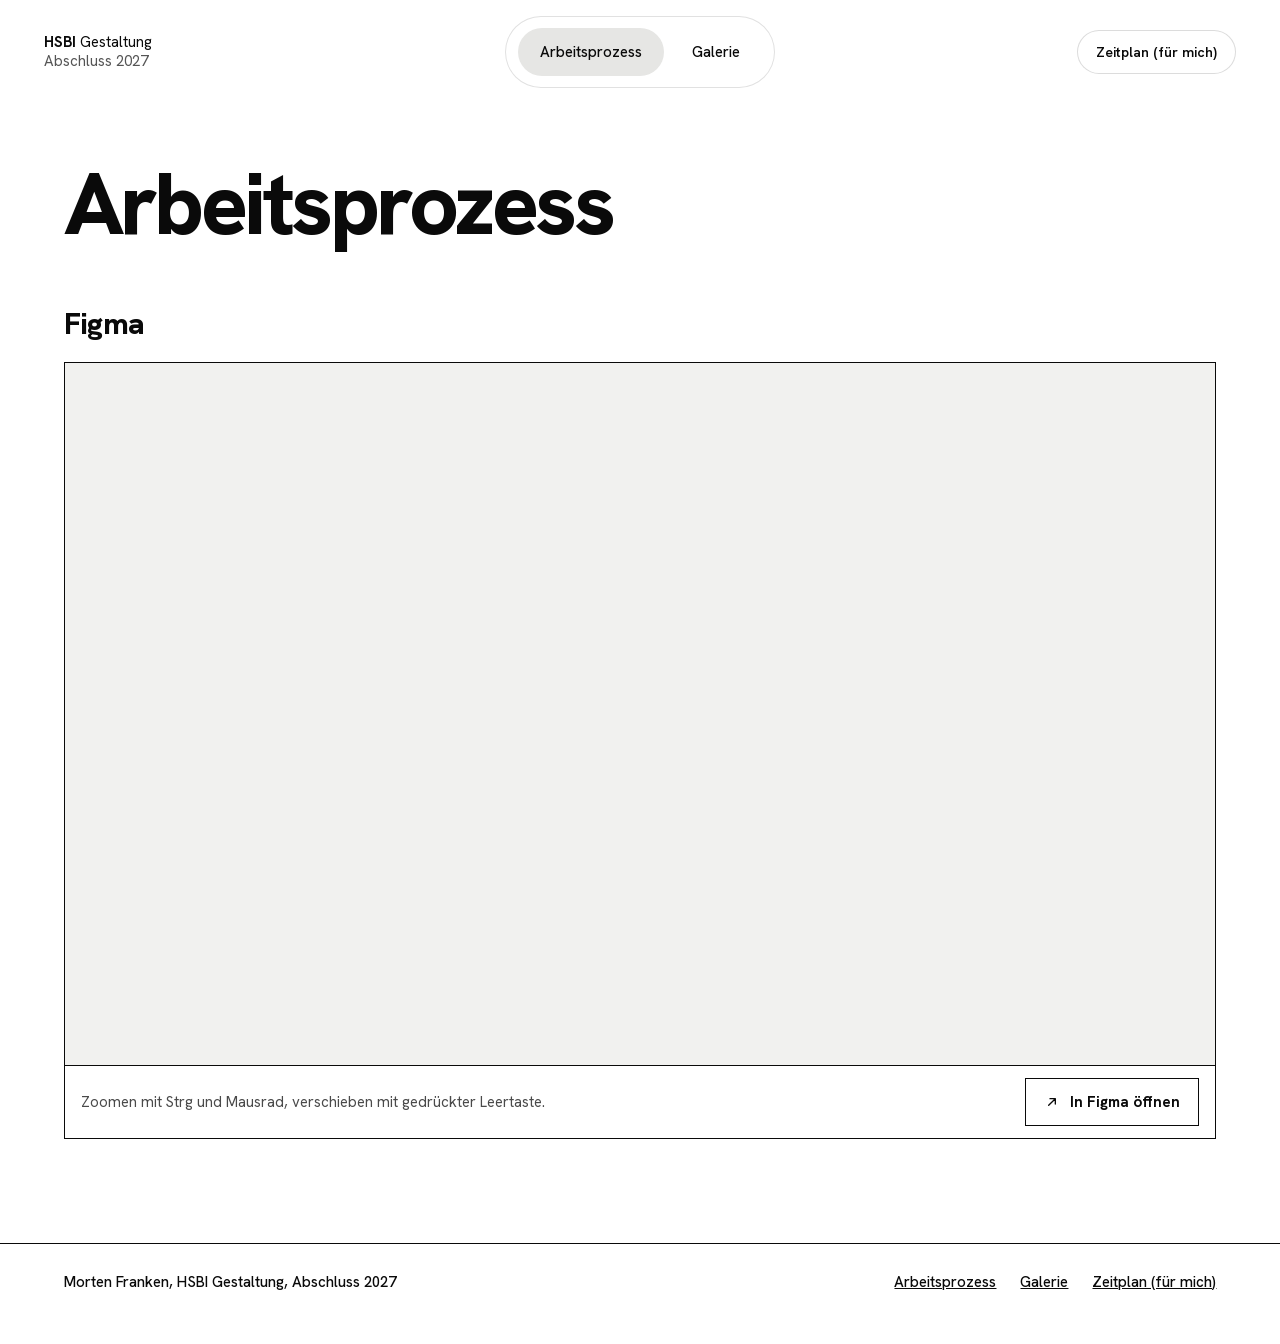
==== arbeitsprozess.html @ b87841e2 "Add files via upload" ====
<!doctype html>
<html lang="de">
<head>
<meta charset="utf-8">
<meta name="viewport" content="width=device-width, initial-scale=1">
<title>Arbeitsprozess, Morten Franken</title>
<meta name="description" content="Arbeitsprozess der Bachelorarbeit von Morten Franken.">
<meta name="author" content="Morten Franken">
<link rel="icon" href="assets/favicon.svg" type="image/svg+xml">
<link rel="stylesheet" href="assets/style.css">
</head>
<body class="pg">
<div class="nav-fix">
<header class="hdr"><div class="hdr-in">
<a class="brand" href="index.html" aria-label="Startseite, HSBI Gestaltung, Abschluss 2027"><span class="mark"><svg width="20" height="20" viewBox="0 0 24 24" fill="none" stroke="currentColor" stroke-width="1.8" stroke-linecap="round" stroke-linejoin="round" aria-hidden="true"><path d="M4 11l8-7 8 7v8a1 1 0 0 1-1 1h-4v-6H9v6H5a1 1 0 0 1-1-1z"/></svg></span><span class="brand-t"><b>HSBI</b> Gestaltung<span>Abschluss 2027</span></span></a>
<nav aria-label="Hauptnavigation"><ul class="pill"><li><a class="pi" href="arbeitsprozess.html" aria-current="page">Arbeitsprozess</a></li><li><a class="pi" href="galerie.html">Galerie</a></li><li class="m-only"><a class="pi" href="termine.html">Zeitplan (für mich)</a></li></ul></nav>
<div class="act"><a class="chip" href="termine.html">Zeitplan (für mich)</a></div>
</div></header>

</div>
<main>
<section class="wrap hero" aria-labelledby="h1"><div><h1 class="h1" id="h1">Arbeits&shy;prozess</h1></div></section>
<section class="wrap" id="figma" aria-labelledby="figma-h" style="padding-bottom:8px">
<h2 class="sec-h" id="figma-h">Figma</h2>
<div class="fig"><iframe title="Bachelorarbeit in Figma" loading="lazy" allowfullscreen src="https://embed.figma.com/design/9hA4L1HAoFILn8B7A2Mqr0/Bachelorarbeit?node-id=31-283&amp;embed-host=share"></iframe>
<div class="fig-bar"><p>Zoomen mit Strg und Mausrad, verschieben mit gedrückter Leertaste.</p><a class="btn" href="https://www.figma.com/design/9hA4L1HAoFILn8B7A2Mqr0/Bachelorarbeit?node-id=31-283" target="_blank" rel="noopener"><svg width="16" height="16" viewBox="0 0 24 24" fill="none" stroke="currentColor" stroke-width="2" stroke-linecap="round" stroke-linejoin="round" aria-hidden="true"><path d="M7 17L17 7M9 7h8v8"/></svg><span>In Figma öffnen</span></a></div></div>
</section>
</main>
<footer class="foot"><div class="wrap foot-in"><p>Morten Franken, HSBI Gestaltung, Abschluss 2027</p><nav class="flk" aria-label="Fußnavigation"><a href="arbeitsprozess.html">Arbeitsprozess</a><a href="galerie.html">Galerie</a><a href="termine.html">Zeitplan (für mich)</a></nav></div></footer>

</body>
</html>
---- assets/style.css ----
@font-face{font-family:'Hanken Grotesk';font-style:normal;font-weight:400 800;font-display:swap;src:url(fonts/hanken-grotesk.woff2) format('woff2');unicode-range:U+0000-00FF,U+0131,U+0152-0153,U+02BB-02BC,U+02C6,U+02DA,U+02DC,U+0304,U+0308,U+0329,U+2000-206F,U+20AC,U+2122,U+2191,U+2193,U+2212,U+2215,U+FEFF,U+FFFD}
body{margin:0;background:#ffffff}
*{box-sizing:border-box}
.pg{display:flex;flex-direction:column;min-height:100vh;font-family:'Hanken Grotesk',Helvetica,Arial,sans-serif;color:#0a0a0a;background:#ffffff;font-size:17px;line-height:1.5;-webkit-font-smoothing:antialiased}
.pg a{color:inherit}
.pg a:focus-visible,.pg button:focus-visible{outline:2px solid #0a0a0a;outline-offset:3px}
.pg input:focus-visible + .box{outline:2px solid currentColor;outline-offset:3px}
.wrap{max-width:1240px;margin:0 auto;padding-inline:clamp(16px,3.4vw,48px)}

/* Header, Pill-Navigation, schwebend */
.nav-fix{position:sticky;top:0;z-index:50;pointer-events:none}
.nav-fix a,.nav-fix .sub-in{pointer-events:auto}
.hdr-in{display:grid;grid-template-columns:1fr auto 1fr;align-items:center;gap:16px;padding:16px clamp(16px,3.4vw,48px) 12px}
.brand{display:flex;align-items:center;justify-self:start;padding:4px 16px 4px 0;border-radius:999px;background:#ffffff;text-decoration:none}
.mark{display:grid;place-items:center;flex:none;box-sizing:border-box;width:0;height:48px;margin-right:0;overflow:hidden;opacity:0;border-radius:50%;background:#ffffff;box-shadow:inset 0 0 0 1px rgba(10,10,10,.14);transition:width 220ms cubic-bezier(.2,0,0,1),margin-right 220ms cubic-bezier(.2,0,0,1),opacity 160ms cubic-bezier(.2,0,0,1)}
.mark svg{flex:none}
.brand:hover .mark,.brand:focus-visible .mark{width:48px;margin-right:14px;opacity:1}
.brand-t{font-size:15px;line-height:1.25;font-weight:400;white-space:nowrap}
.brand-t b{font-weight:700}
.brand-t span{display:block;color:#555555}
.pill{display:flex;align-items:center;gap:6px;height:72px;margin:0;padding:0 12px;list-style:none;background:#ffffff;border:1px solid rgba(10,10,10,.12);border-radius:999px}
.pi{display:inline-flex;align-items:center;justify-content:center;min-height:48px;padding:0 22px;border-radius:999px;font-size:15px;font-weight:500;text-decoration:none;white-space:nowrap;transition:background-color 160ms cubic-bezier(.2,0,0,1)}
.pi:hover{background:#f1f1ef}
.pi[aria-current]{background:#e6e6e4}
.act{justify-self:end;display:flex;gap:8px}
.chip{display:inline-flex;align-items:center;min-height:44px;padding:0 18px;border:1px solid rgba(10,10,10,.14);border-radius:999px;background:#ffffff;font-size:14px;font-weight:600;text-decoration:none;transition:background-color 160ms cubic-bezier(.2,0,0,1)}
.chip:hover{background:#f1f1ef}
.chip[aria-current]{background:#e6e6e4}
.m-only{display:none}
section[id]{scroll-margin-top:170px}

/* Zweite Ebene, kleine Pills */
.sub{display:flex;justify-content:center;padding:0 clamp(16px,3.4vw,48px) 12px}
.sub-in{display:flex;gap:2px;max-width:100%;padding:4px;overflow-x:auto;scrollbar-width:none;background:#f1f1ef;border:1px solid rgba(10,10,10,.08);border-radius:999px}
.si{display:inline-flex;align-items:center;min-height:40px;padding:0 16px;border:1px solid transparent;border-radius:999px;font-size:13px;font-weight:500;text-decoration:none;white-space:nowrap;transition:background-color 160ms cubic-bezier(.2,0,0,1)}
.si:hover{background:#e6e6e4}
.si.on{background:#ffffff;border-color:rgba(10,10,10,.14)}

/* Hero */
.hero{display:grid;grid-template-columns:repeat(auto-fit,minmax(min(320px,100%),1fr));gap:56px 64px;align-items:end;padding-block:64px 56px}
.kick{margin:0 0 20px;font-size:15px;font-weight:500;color:#555555}
.h1{margin:0;min-width:0;font-weight:800;font-size:clamp(48px,7vw,88px);line-height:.92;letter-spacing:-.04em}
.h1 .yr{display:block;font-variant-numeric:tabular-nums}
.lead{margin:20px 0 0;max-width:46ch;font-size:19px;color:#555555}
.tiles{display:grid;grid-template-columns:repeat(auto-fit,minmax(min(240px,100%),1fr));gap:1px}
.tile{display:flex;flex-direction:column;justify-content:space-between;gap:48px;min-height:280px;padding:24px;text-decoration:none;background:#e6e6e4;transition:background-color 160ms cubic-bezier(.2,0,0,1)}
.tile:hover{background:#d9d9d6}
.tile.k{background:#0a0a0a;color:#ffffff}
.tile.k:hover{background:#2a2a2a}
.tile .tt{margin:0;font-weight:800;font-size:32px;line-height:1.05;letter-spacing:-.03em}
.tile .ts{margin:6px 0 0;font-size:15px;opacity:.78}
.tile svg{transition:transform 200ms cubic-bezier(.2,0,0,1)}
.tile:hover svg{transform:translate(3px,-3px)}

/* Naechster Termin */
.next{padding:28px;background:#0a0a0a;color:#ffffff}
.next .tt{margin:0 0 4px;font-weight:800;font-size:26px;line-height:1.15;letter-spacing:-.02em}
.next .dd{margin:0;font-size:17px}
.timers{display:grid;gap:2px;margin:24px 0 0;padding:16px 0 0;border-top:1px solid #8a8a8a;font-size:15px;font-variant-numeric:tabular-nums}
.timers p{display:flex;justify-content:space-between;gap:16px;margin:0}
.tl{color:#e4e4e4}
.prog{margin-top:20px;padding-top:16px;border-top:1px solid #8a8a8a}
.prog-h{display:flex;justify-content:space-between;align-items:center;gap:16px;font-size:15px;font-variant-numeric:tabular-nums}
.bar{height:6px;margin-top:10px;background:#3a3a3a;overflow:hidden}
.bar i{display:block;height:100%;background:#ffffff;transition:width 300ms cubic-bezier(.2,0,0,1)}
.reset{appearance:none;min-height:44px;padding:0 0 0 8px;border:0;background:none;color:#e4e4e4;font:inherit;font-size:14px;text-decoration:underline;text-underline-offset:3px;cursor:pointer}
.reset:hover{color:#ffffff}
.pg .next .reset:focus-visible,.pg .next .btn:focus-visible{outline-color:#ffffff}

/* Kalender, Kastensystem */
.legend{display:flex;flex-wrap:wrap;gap:8px 24px;padding-block:32px 0;font-size:14px;font-weight:500}
.lg{display:inline-flex;align-items:center;gap:8px}
.sw{display:inline-block;width:16px;height:16px;background:#e6e6e4}
.sw.f{background:#0a0a0a}
.cal{border-bottom:1px solid #0a0a0a}
.month{margin:0;padding:48px 0 14px;font-weight:800;font-size:clamp(22px,3vw,30px);letter-spacing:-.02em}
.day{display:grid;grid-template-columns:minmax(0,1fr) 88px minmax(0,1fr);border-top:1px solid #0a0a0a}
.sp{grid-column:2;grid-row:1;display:flex;flex-direction:column;align-items:center;gap:2px;padding:14px 0;background:#d9d9d6}
.wd{font-size:12px;font-weight:700;letter-spacing:.08em;text-transform:uppercase;color:#3b3b3b}
.num{font-weight:800;font-size:44px;line-height:1;letter-spacing:-.04em;font-variant-numeric:tabular-nums}
.cl{grid-column:1;grid-row:1;display:flex;flex-direction:column;gap:1px}
.cr{grid-column:3;grid-row:1;display:flex;flex-direction:column;gap:1px}
.day.past .num,.day.past .wd{opacity:.5}
.ev{position:relative;padding:16px 56px 20px 20px;transition:background-color 160ms cubic-bezier(.2,0,0,1)}
.ev.t{background:#e6e6e4}
.ev.f{background:#0a0a0a;color:#ffffff}
.meta{display:flex;flex-wrap:wrap;align-items:center;gap:6px 8px;margin:0 0 8px;font-size:12px;font-weight:700;letter-spacing:.04em;text-transform:uppercase}
.bdg{display:inline-block;padding:1px 8px;border:1px solid currentColor}
.ev.f .bdg.k{background:#ffffff;color:#0a0a0a;border-color:#ffffff}
.ti{margin:0;font-weight:800;font-size:22px;line-height:1.2;letter-spacing:-.015em}
.info{display:grid;gap:6px;max-width:60ch;margin:10px 0 0;padding:0;list-style:none;font-size:15px;font-variant-numeric:tabular-nums}
.ev.t .info{color:#3b3b3b}
.ev.f .info{color:#e4e4e4}
.info li{position:relative;padding-left:14px}
.info li::before{content:"";position:absolute;left:0;top:.7em;width:6px;height:1px;background:currentColor}
.info strong{font-weight:700}
.ev.t .info strong{color:#0a0a0a}
.ev.f .info strong{color:#ffffff}
.info a{text-decoration:underline;text-underline-offset:3px}
.dls{display:flex;flex-wrap:wrap;gap:8px;margin-top:14px}
.dl{display:inline-flex;align-items:center;gap:8px;min-height:44px;padding:0 14px;border:1px solid currentColor;font-weight:700;font-size:14px;text-decoration:none;color:inherit;transition:background-color 160ms cubic-bezier(.2,0,0,1),color 160ms cubic-bezier(.2,0,0,1)}
.ev.t .dl:hover{background:#0a0a0a;color:#ffffff}
.ev.f .dl:hover{background:#ffffff;color:#0a0a0a}
.ev.f .dl:focus-visible,.ev.f a:focus-visible{outline-color:#ffffff}
.ck{position:absolute;top:8px;right:8px;display:grid;place-items:center;width:44px;height:44px;cursor:pointer;touch-action:manipulation}
.ck input{position:absolute;inset:0;margin:0;opacity:0;cursor:pointer}
.ck .box{display:grid;place-items:center;width:24px;height:24px;border:2px solid currentColor;transition:background-color 160ms cubic-bezier(.2,0,0,1)}
.ck .box svg{opacity:0;transform:scale(.6);transition:opacity 160ms cubic-bezier(.2,0,0,1),transform 200ms cubic-bezier(.2,0,0,1)}
.ck input:checked + .box{background:currentColor}
.ck input:checked + .box svg{opacity:1;transform:none}
.ev.t .ck .box svg{color:#e6e6e4}
.ev.f .ck .box svg{color:#0a0a0a}
.ev.done{background:#ffffff !important;color:#0a0a0a;box-shadow:inset 0 0 0 1px #0a0a0a}
.ev.done .ti{text-decoration:line-through;text-decoration-thickness:2px;color:#555555}
.ev.done .info,.ev.done .info strong{color:#555555}
.ev.done .ck .box svg{color:#ffffff}
.ev.done .bdg.k{background:transparent;color:#0a0a0a;border-color:#0a0a0a}
.ev.done .dl:hover{background:#0a0a0a;color:#ffffff}

/* Platzhalter */
.ev.ph{background:#ffffff;outline:1px dashed #0a0a0a;outline-offset:-1px}
.ev.f.ph{background:#0a0a0a;outline-color:#ffffff;outline-offset:-5px}
.ev.ph .ti{font-weight:700}
.day.ph .num,.day.ph .wd{opacity:.5}

/* Galerie */
.grid{display:grid;grid-template-columns:repeat(auto-fit,minmax(min(280px,100%),1fr));gap:1px;border-top:1px solid #0a0a0a}
.gi{display:flex;flex-direction:column;background:#e6e6e4}
.gi-img{display:grid;place-items:center;aspect-ratio:4/3;background:#d9d9d6;font-size:14px;font-weight:500;color:#3b3b3b}
.gi-b{padding:16px 20px 20px}
.gi-b .ti{font-size:20px;font-weight:700}

/* Formulare, Kontakt */
.fig{margin:0 0 0;border:1px solid #0a0a0a;background:#f1f1ef}
.fig iframe{display:block;width:100%;height:min(78vh,820px);min-height:420px;border:0;background:#f1f1ef}
.fig-bar{display:flex;flex-wrap:wrap;gap:12px 24px;align-items:center;justify-content:space-between;padding:12px 16px;border-top:1px solid #0a0a0a;background:#ffffff;font-size:15px}
.fig-bar p{margin:0;color:#4a4a4a}
.sec-h{margin:0 0 16px;font-weight:800;font-size:clamp(22px,3vw,30px);letter-spacing:-.02em}
.dl-list{margin:0;padding:0;list-style:none;border-bottom:1px solid #0a0a0a}
.dl-item{display:grid;grid-template-columns:minmax(0,1fr) auto;gap:8px 24px;align-items:center;padding:14px 0;border-top:1px solid #0a0a0a}
.dl-item .n{margin:0;font-weight:700;font-size:20px;letter-spacing:-.01em;line-height:1.25}
.btn{display:inline-flex;align-items:center;gap:10px;min-height:48px;padding:0 18px;border:1px solid #0a0a0a;background:#ffffff;color:#0a0a0a;font-weight:700;font-size:15px;text-decoration:none;white-space:nowrap;transition:background-color 160ms cubic-bezier(.2,0,0,1),color 160ms cubic-bezier(.2,0,0,1)}
.btn:hover{background:#0a0a0a;color:#ffffff}
.btn:active{transform:scale(.98)}
.pg .next .btn{margin-top:20px;border-color:#ffffff;background:#ffffff;color:#0a0a0a}
.pg .next .btn:hover{background:#0a0a0a;color:#ffffff;border-color:#ffffff}
.sz{font-weight:400;opacity:.78}
.people{display:grid;grid-template-columns:repeat(auto-fit,minmax(min(240px,100%),1fr));border-top:1px solid #0a0a0a}
.person{padding:20px 20px 24px 0;border-bottom:1px solid #0a0a0a}
.person .r{margin:0 0 4px;font-size:14px;color:#555555}
.person .nm{margin:0;font-weight:800;font-size:22px;line-height:1.2;letter-spacing:-.01em}
.person .c{margin:6px 0 0;font-size:16px;overflow-wrap:anywhere}
.src{margin:24px 0 0;max-width:68ch;font-size:14px;color:#555555}

/* Footer */
.pg main{flex:1 0 auto;width:100%;margin-bottom:96px}
.foot{margin-top:auto;padding-block:16px 40px;border-top:1px solid #0a0a0a;font-size:15px}
.foot-in{display:flex;flex-wrap:wrap;justify-content:space-between;align-items:center;gap:4px 32px}
.foot-in p{margin:0;font-weight:500}
.flk{display:flex;flex-wrap:wrap;gap:4px 24px}
.flk a{display:inline-flex;align-items:center;min-height:44px;font-weight:500}

@keyframes rise{from{opacity:0;transform:translateY(8px)}to{opacity:1;transform:none}}
@media (max-width:820px){
  .hdr-in{grid-template-columns:auto minmax(0,1fr);gap:12px}
  .brand-t,.act{display:none}
  .brand{padding:0;background:none}
  .mark{width:48px;margin-right:0;opacity:1}
  .pill{height:64px;padding:0 8px;justify-self:stretch;justify-content:space-between;gap:2px}
  .pill li{display:flex;flex:1}
  .pi{flex:1;padding:0 8px;font-size:14px}
  .m-only{display:flex}
  .m-only .pi{color:#555555}
}
@media (max-width:720px){
  .day{grid-template-columns:64px minmax(0,1fr)}
  .sp{grid-column:1;grid-row:1 / span 2}
  .cl{grid-column:2;grid-row:1}
  .cr{grid-column:2;grid-row:2}
  .num{font-size:34px}
  .ev{padding:14px 52px 18px 14px}
  .ti{font-size:20px}
  .dl-item{grid-template-columns:minmax(0,1fr)}
  .dl-item .btn{width:100%;justify-content:center}
  .hero{padding-block:40px}
}
@media (prefers-reduced-motion:reduce){*,*::before,*::after{animation:none !important;transition:none !important}}
.sr{position:absolute;width:1px;height:1px;margin:-1px;overflow:hidden;clip:rect(0 0 0 0);white-space:nowrap}
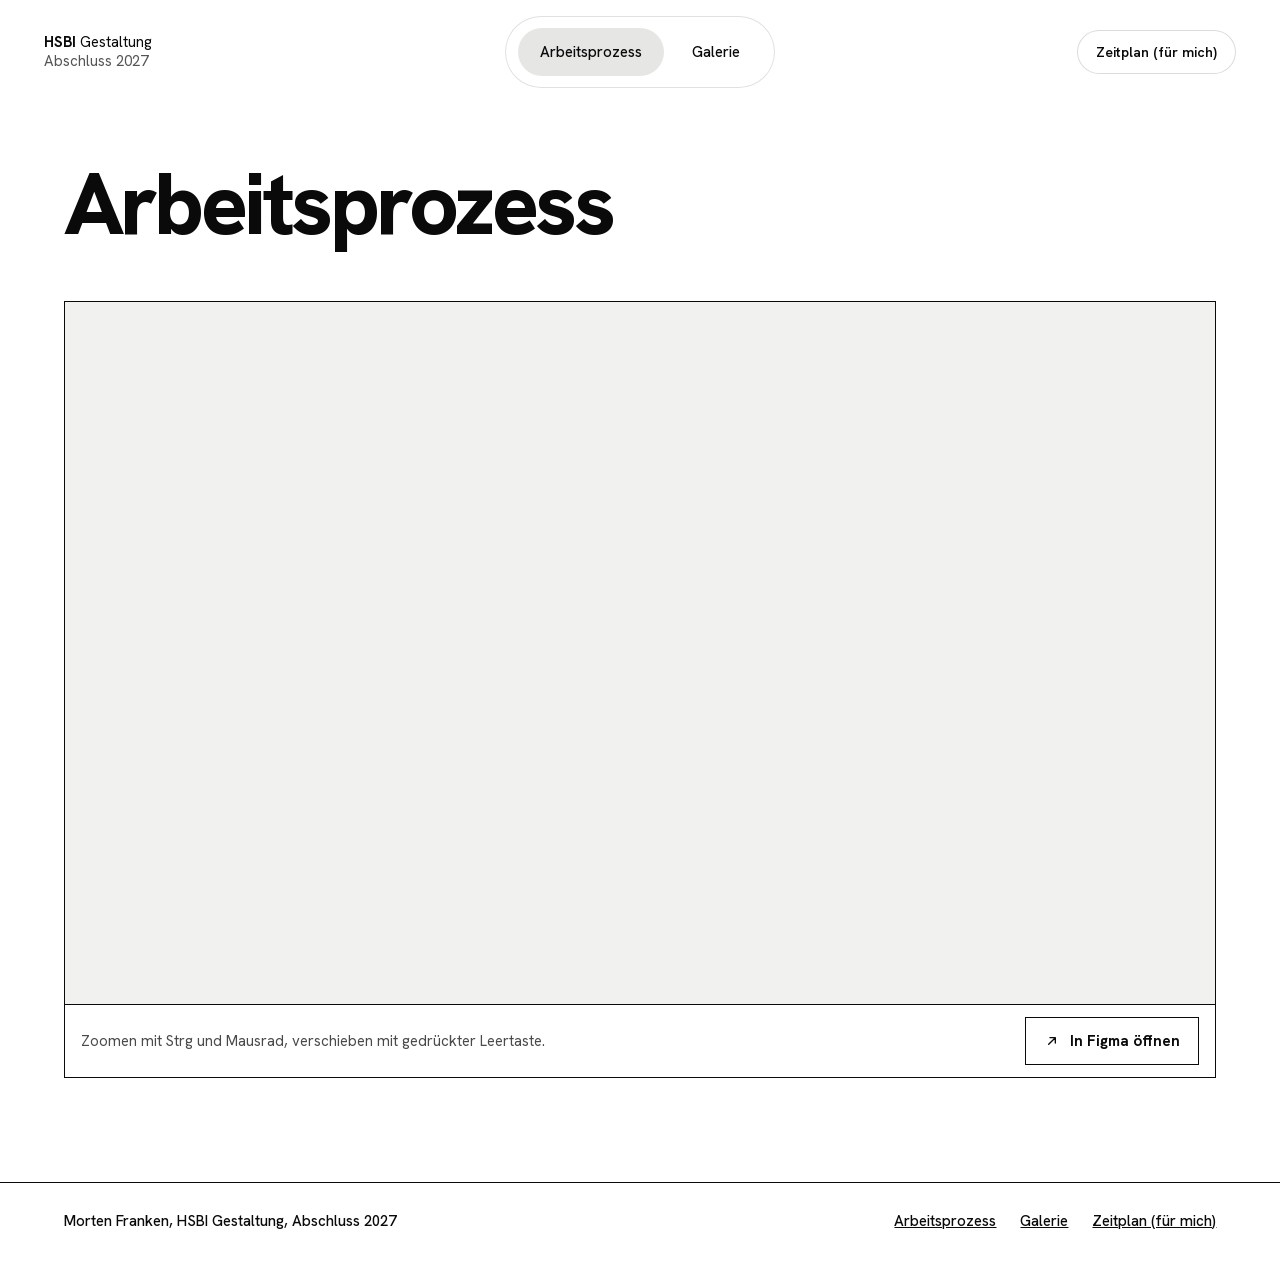
==== commit e0a6a93e: "Remove Figma section header from arbeitsprozess.html" ====
--- a/arbeitsprozess.html
+++ b/arbeitsprozess.html
@@ -21,7 +21,6 @@
 <main>
 <section class="wrap hero" aria-labelledby="h1"><div><h1 class="h1" id="h1">Arbeits&shy;prozess</h1></div></section>
 <section class="wrap" id="figma" aria-labelledby="figma-h" style="padding-bottom:8px">
-<h2 class="sec-h" id="figma-h">Figma</h2>
 <div class="fig"><iframe title="Bachelorarbeit in Figma" loading="lazy" allowfullscreen src="https://embed.figma.com/design/9hA4L1HAoFILn8B7A2Mqr0/Bachelorarbeit?node-id=31-283&amp;embed-host=share"></iframe>
 <div class="fig-bar"><p>Zoomen mit Strg und Mausrad, verschieben mit gedrückter Leertaste.</p><a class="btn" href="https://www.figma.com/design/9hA4L1HAoFILn8B7A2Mqr0/Bachelorarbeit?node-id=31-283" target="_blank" rel="noopener"><svg width="16" height="16" viewBox="0 0 24 24" fill="none" stroke="currentColor" stroke-width="2" stroke-linecap="round" stroke-linejoin="round" aria-hidden="true"><path d="M7 17L17 7M9 7h8v8"/></svg><span>In Figma öffnen</span></a></div></div>
 </section>
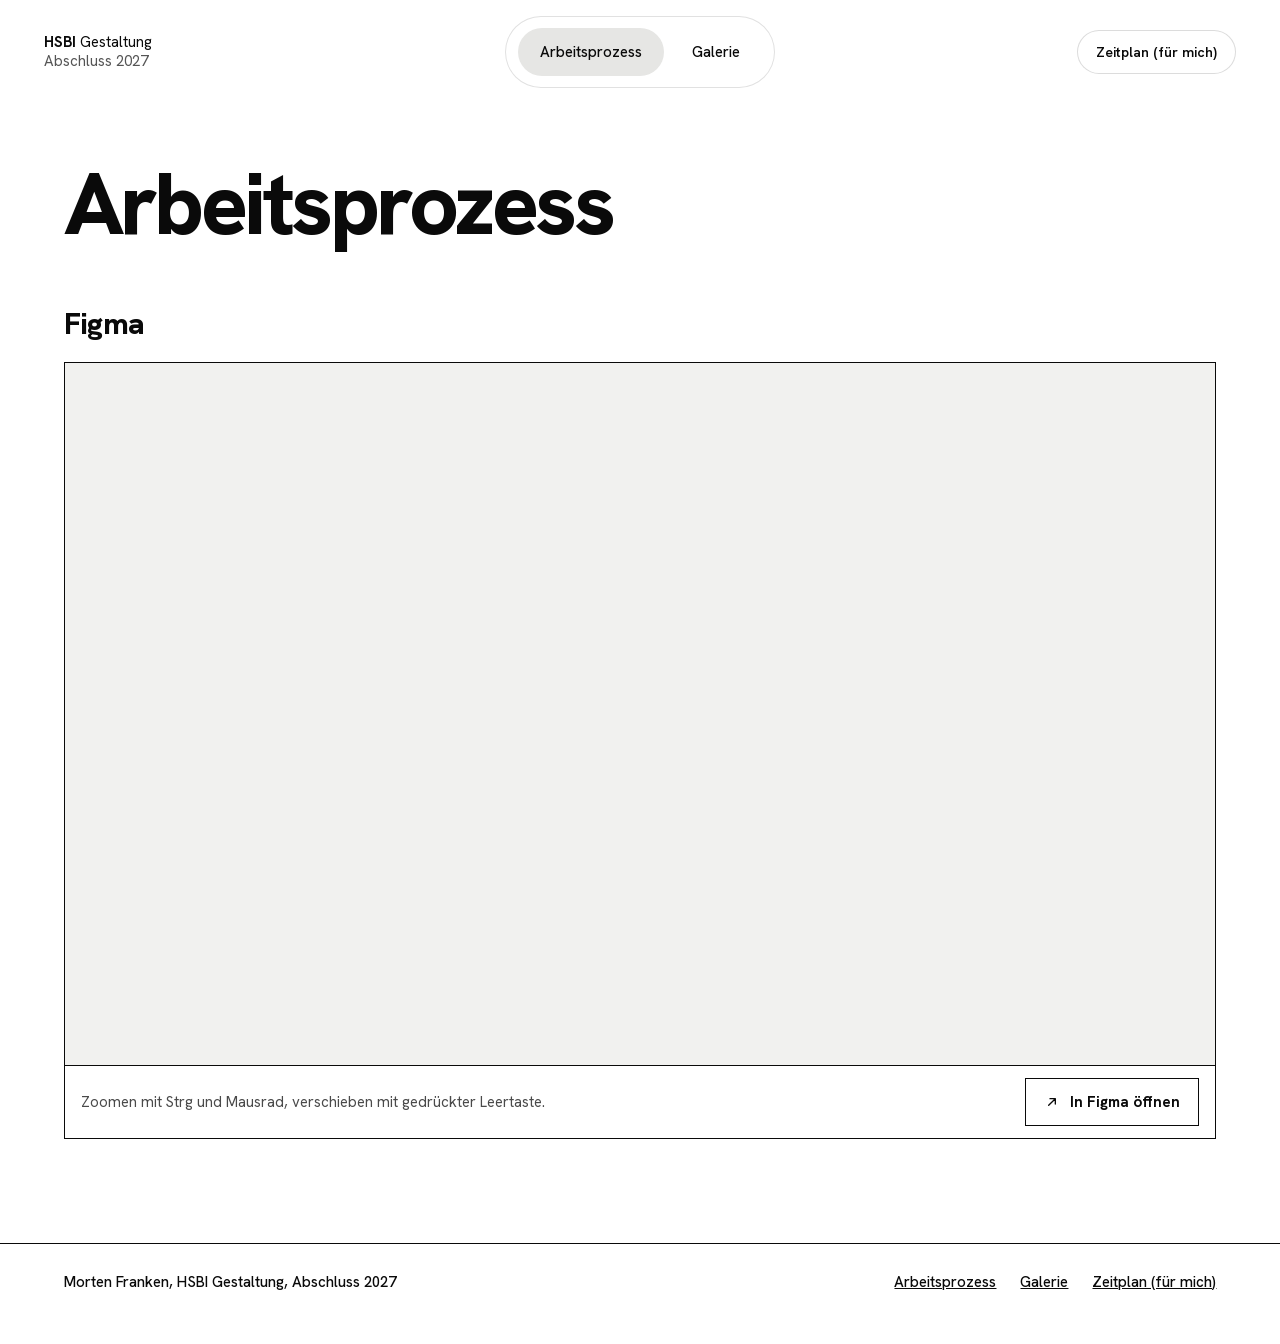
==== commit 0370e53a: "Add files via upload" ====
--- a/arbeitsprozess.html
+++ b/arbeitsprozess.html
@@ -21,8 +21,9 @@
 <main>
 <section class="wrap hero" aria-labelledby="h1"><div><h1 class="h1" id="h1">Arbeits&shy;prozess</h1></div></section>
 <section class="wrap" id="figma" aria-labelledby="figma-h" style="padding-bottom:8px">
-<div class="fig"><iframe title="Bachelorarbeit in Figma" loading="lazy" allowfullscreen src="https://embed.figma.com/design/9hA4L1HAoFILn8B7A2Mqr0/Bachelorarbeit?node-id=31-283&amp;embed-host=share"></iframe>
-<div class="fig-bar"><p>Zoomen mit Strg und Mausrad, verschieben mit gedrückter Leertaste.</p><a class="btn" href="https://www.figma.com/design/9hA4L1HAoFILn8B7A2Mqr0/Bachelorarbeit?node-id=31-283" target="_blank" rel="noopener"><svg width="16" height="16" viewBox="0 0 24 24" fill="none" stroke="currentColor" stroke-width="2" stroke-linecap="round" stroke-linejoin="round" aria-hidden="true"><path d="M7 17L17 7M9 7h8v8"/></svg><span>In Figma öffnen</span></a></div></div>
+<h2 class="sec-h" id="figma-h">Figma</h2>
+<div class="fig"><iframe title="Bachelorarbeit in Figma" loading="lazy" allowfullscreen src="https://embed.figma.com/design/9hA4L1HAoFILn8B7A2Mqr0/Bachelorarbeit?node-id=32-435&amp;embed-host=share"></iframe>
+<div class="fig-bar"><p>Zoomen mit Strg und Mausrad, verschieben mit gedrückter Leertaste.</p><a class="btn" href="https://www.figma.com/design/9hA4L1HAoFILn8B7A2Mqr0/Bachelorarbeit?node-id=32-435" target="_blank" rel="noopener"><svg width="16" height="16" viewBox="0 0 24 24" fill="none" stroke="currentColor" stroke-width="2" stroke-linecap="round" stroke-linejoin="round" aria-hidden="true"><path d="M7 17L17 7M9 7h8v8"/></svg><span>In Figma öffnen</span></a></div></div>
 </section>
 </main>
 <footer class="foot"><div class="wrap foot-in"><p>Morten Franken, HSBI Gestaltung, Abschluss 2027</p><nav class="flk" aria-label="Fußnavigation"><a href="arbeitsprozess.html">Arbeitsprozess</a><a href="galerie.html">Galerie</a><a href="termine.html">Zeitplan (für mich)</a></nav></div></footer>
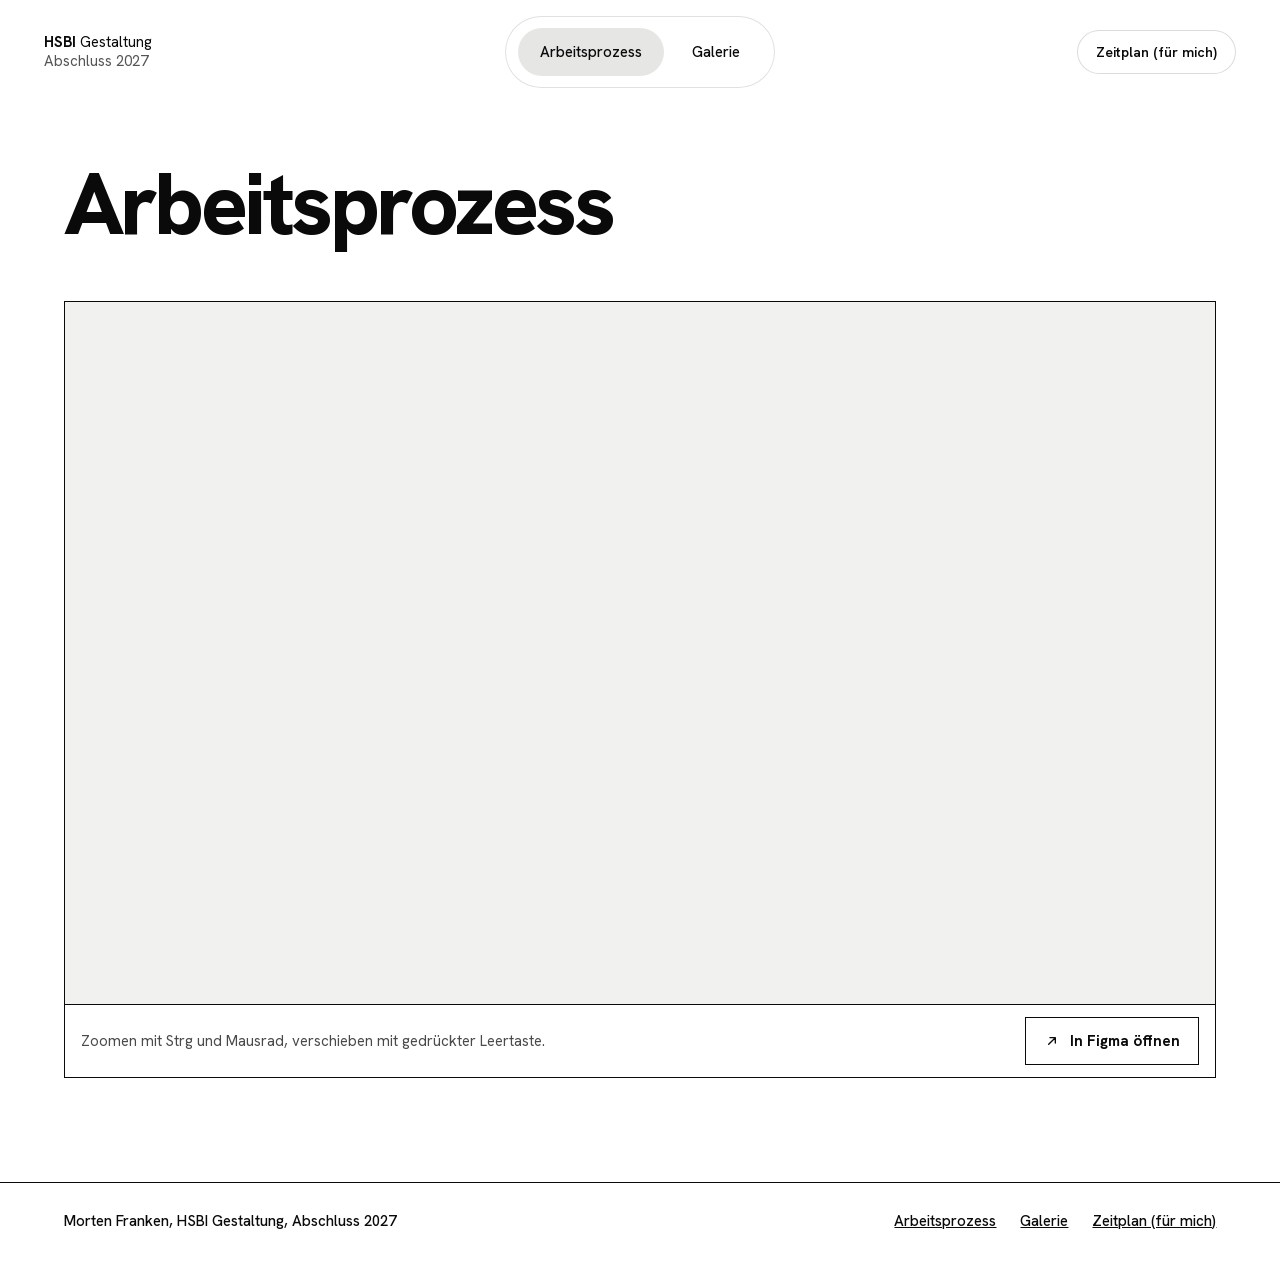
==== commit 4daff6cc: "Update arbeitsprozess.html" ====
--- a/arbeitsprozess.html
+++ b/arbeitsprozess.html
@@ -21,7 +21,6 @@
 <main>
 <section class="wrap hero" aria-labelledby="h1"><div><h1 class="h1" id="h1">Arbeits&shy;prozess</h1></div></section>
 <section class="wrap" id="figma" aria-labelledby="figma-h" style="padding-bottom:8px">
-<h2 class="sec-h" id="figma-h">Figma</h2>
 <div class="fig"><iframe title="Bachelorarbeit in Figma" loading="lazy" allowfullscreen src="https://embed.figma.com/design/9hA4L1HAoFILn8B7A2Mqr0/Bachelorarbeit?node-id=32-435&amp;embed-host=share"></iframe>
 <div class="fig-bar"><p>Zoomen mit Strg und Mausrad, verschieben mit gedrückter Leertaste.</p><a class="btn" href="https://www.figma.com/design/9hA4L1HAoFILn8B7A2Mqr0/Bachelorarbeit?node-id=32-435" target="_blank" rel="noopener"><svg width="16" height="16" viewBox="0 0 24 24" fill="none" stroke="currentColor" stroke-width="2" stroke-linecap="round" stroke-linejoin="round" aria-hidden="true"><path d="M7 17L17 7M9 7h8v8"/></svg><span>In Figma öffnen</span></a></div></div>
 </section>
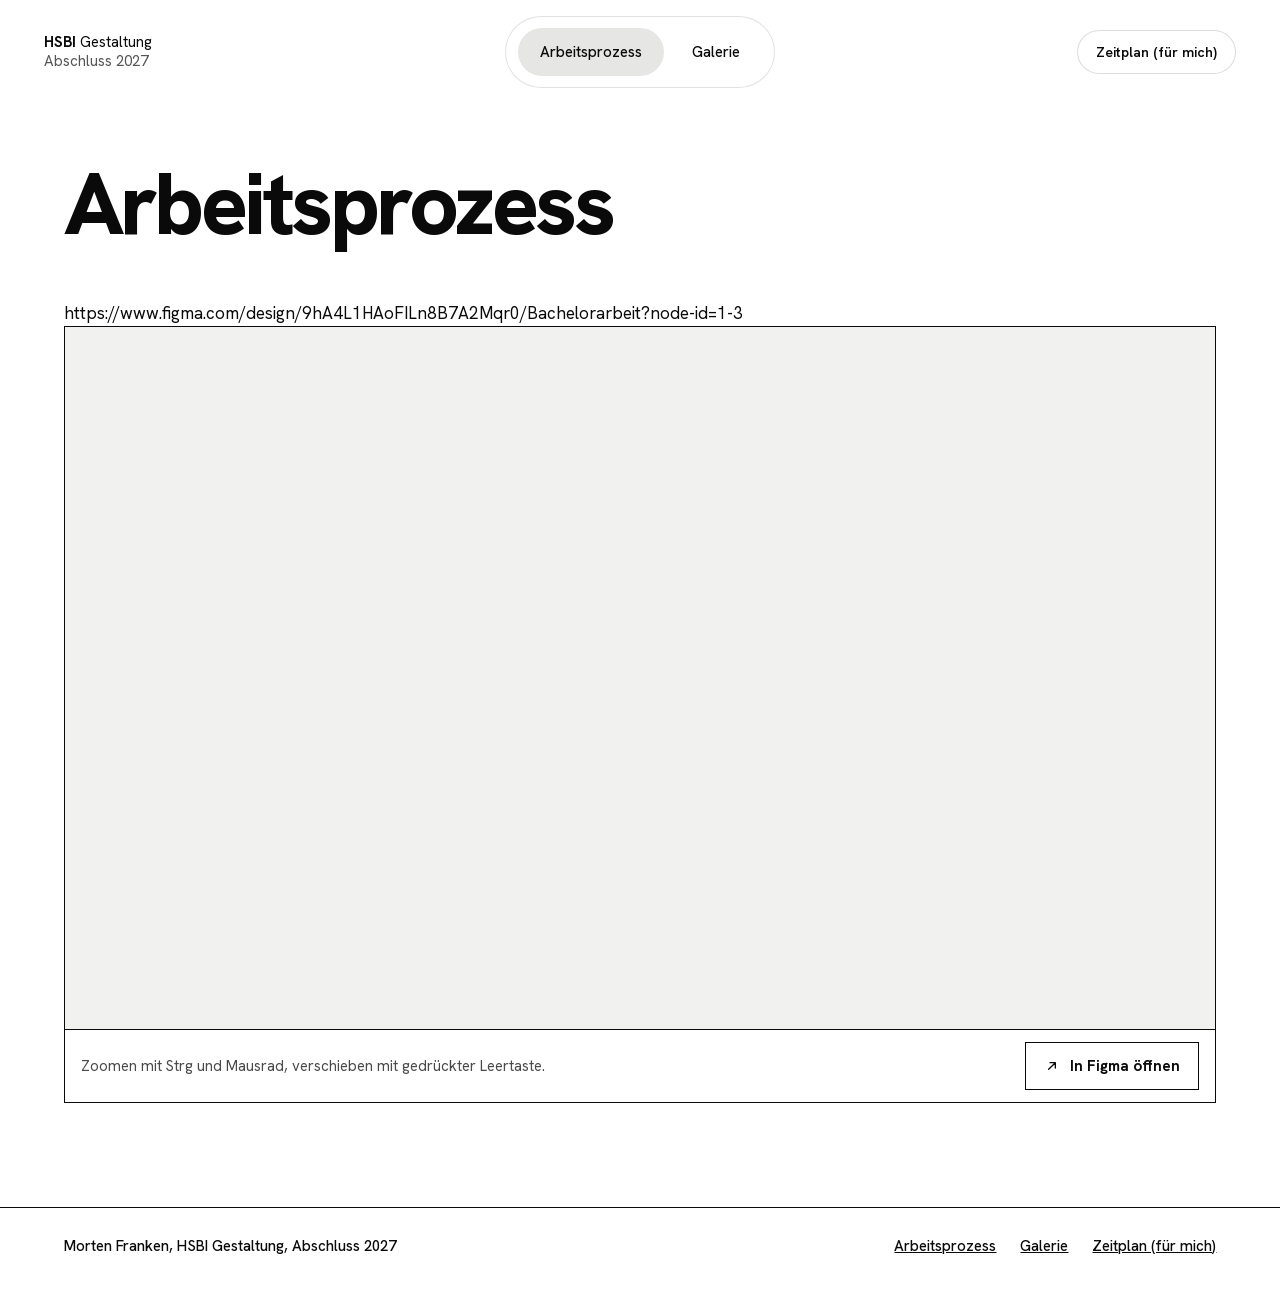
==== commit 9ecbe6f1: "Update Figma embed link in arbeitsprozess.html" ====
--- a/arbeitsprozess.html
+++ b/arbeitsprozess.html
@@ -20,8 +20,8 @@
 </div>
 <main>
 <section class="wrap hero" aria-labelledby="h1"><div><h1 class="h1" id="h1">Arbeits&shy;prozess</h1></div></section>
-<section class="wrap" id="figma" aria-labelledby="figma-h" style="padding-bottom:8px">
-<div class="fig"><iframe title="Bachelorarbeit in Figma" loading="lazy" allowfullscreen src="https://embed.figma.com/design/9hA4L1HAoFILn8B7A2Mqr0/Bachelorarbeit?node-id=32-435&amp;embed-host=share"></iframe>
+<section class="wrap" id="figma" aria-labelledby="figma-h" style="padding-bottom:8px"> https://www.figma.com/design/9hA4L1HAoFILn8B7A2Mqr0/Bachelorarbeit?node-id=1-3
+<div class="fig"><iframe title="Bachelorarbeit in Figma" loading="lazy" allowfullscreen src="https://embed.figma.com/design/9hA4L1HAoFILn8B7A2Mqr0/Bachelorarbeit?node-id=1-3&amp;embed-host=share"></iframe>
 <div class="fig-bar"><p>Zoomen mit Strg und Mausrad, verschieben mit gedrückter Leertaste.</p><a class="btn" href="https://www.figma.com/design/9hA4L1HAoFILn8B7A2Mqr0/Bachelorarbeit?node-id=32-435" target="_blank" rel="noopener"><svg width="16" height="16" viewBox="0 0 24 24" fill="none" stroke="currentColor" stroke-width="2" stroke-linecap="round" stroke-linejoin="round" aria-hidden="true"><path d="M7 17L17 7M9 7h8v8"/></svg><span>In Figma öffnen</span></a></div></div>
 </section>
 </main>
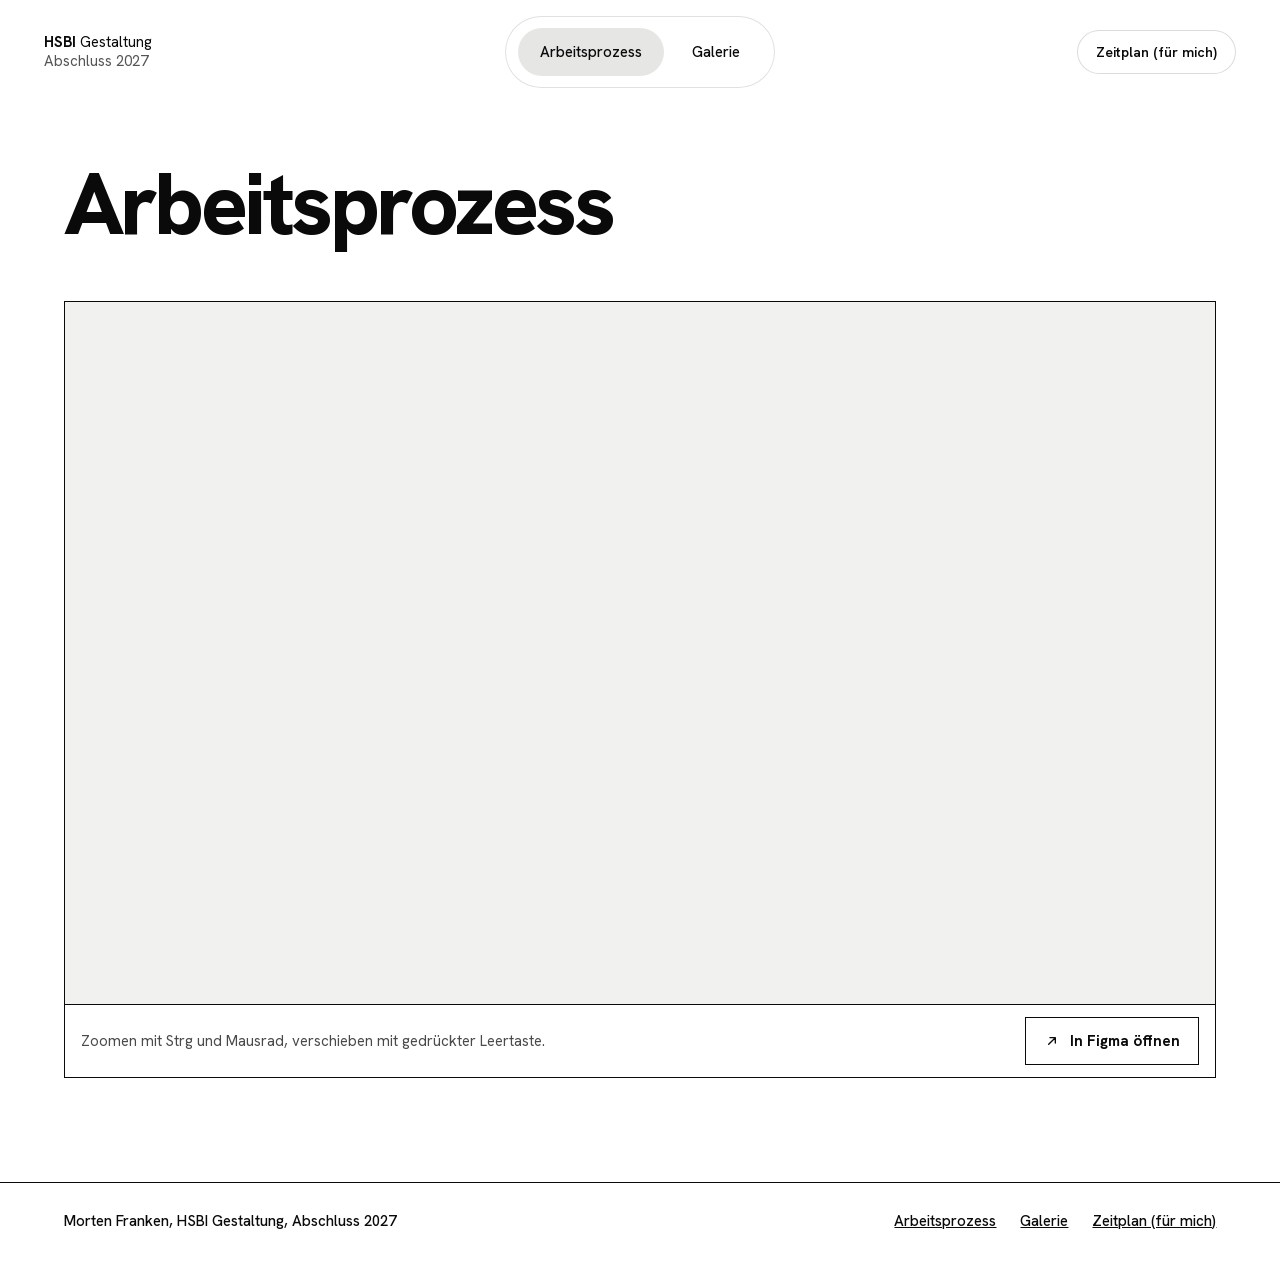
==== commit 87969b2f: "Embed Figma design in arbeitsprozess.html Replaced Figma link with an embedded iframe for better int" ====
--- a/arbeitsprozess.html
+++ b/arbeitsprozess.html
@@ -20,7 +20,7 @@
 </div>
 <main>
 <section class="wrap hero" aria-labelledby="h1"><div><h1 class="h1" id="h1">Arbeits&shy;prozess</h1></div></section>
-<section class="wrap" id="figma" aria-labelledby="figma-h" style="padding-bottom:8px"> https://www.figma.com/design/9hA4L1HAoFILn8B7A2Mqr0/Bachelorarbeit?node-id=1-3
+<section class="wrap" id="figma" aria-labelledby="figma-h" style="padding-bottom:8px"> 
 <div class="fig"><iframe title="Bachelorarbeit in Figma" loading="lazy" allowfullscreen src="https://embed.figma.com/design/9hA4L1HAoFILn8B7A2Mqr0/Bachelorarbeit?node-id=1-3&amp;embed-host=share"></iframe>
 <div class="fig-bar"><p>Zoomen mit Strg und Mausrad, verschieben mit gedrückter Leertaste.</p><a class="btn" href="https://www.figma.com/design/9hA4L1HAoFILn8B7A2Mqr0/Bachelorarbeit?node-id=32-435" target="_blank" rel="noopener"><svg width="16" height="16" viewBox="0 0 24 24" fill="none" stroke="currentColor" stroke-width="2" stroke-linecap="round" stroke-linejoin="round" aria-hidden="true"><path d="M7 17L17 7M9 7h8v8"/></svg><span>In Figma öffnen</span></a></div></div>
 </section>
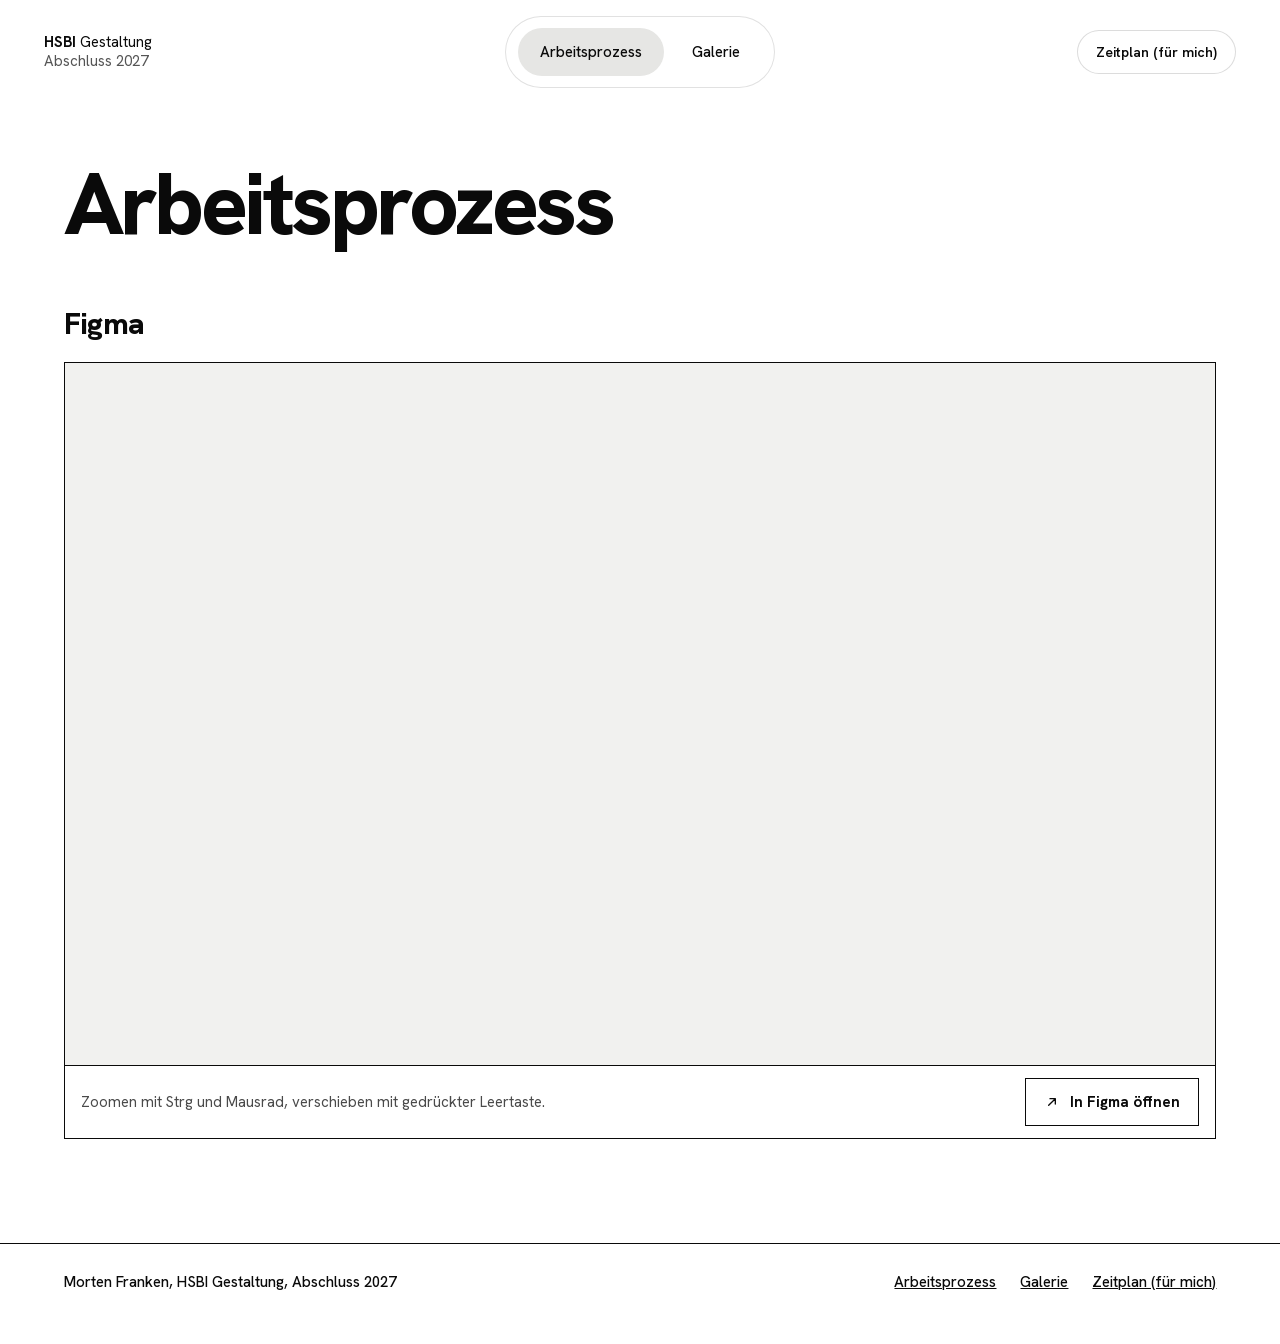
==== commit 3eb98e5e: "Add files via upload" ====
--- a/arbeitsprozess.html
+++ b/arbeitsprozess.html
@@ -20,8 +20,9 @@
 </div>
 <main>
 <section class="wrap hero" aria-labelledby="h1"><div><h1 class="h1" id="h1">Arbeits&shy;prozess</h1></div></section>
-<section class="wrap" id="figma" aria-labelledby="figma-h" style="padding-bottom:8px"> 
-<div class="fig"><iframe title="Bachelorarbeit in Figma" loading="lazy" allowfullscreen src="https://embed.figma.com/design/9hA4L1HAoFILn8B7A2Mqr0/Bachelorarbeit?node-id=1-3&amp;embed-host=share"></iframe>
+<section class="wrap" id="figma" aria-labelledby="figma-h" style="padding-bottom:8px">
+<h2 class="sec-h" id="figma-h">Figma</h2>
+<div class="fig"><iframe title="Bachelorarbeit in Figma" loading="lazy" allowfullscreen src="https://embed.figma.com/design/9hA4L1HAoFILn8B7A2Mqr0/Bachelorarbeit?node-id=32-435&amp;embed-host=share"></iframe>
 <div class="fig-bar"><p>Zoomen mit Strg und Mausrad, verschieben mit gedrückter Leertaste.</p><a class="btn" href="https://www.figma.com/design/9hA4L1HAoFILn8B7A2Mqr0/Bachelorarbeit?node-id=32-435" target="_blank" rel="noopener"><svg width="16" height="16" viewBox="0 0 24 24" fill="none" stroke="currentColor" stroke-width="2" stroke-linecap="round" stroke-linejoin="round" aria-hidden="true"><path d="M7 17L17 7M9 7h8v8"/></svg><span>In Figma öffnen</span></a></div></div>
 </section>
 </main>
--- a/assets/style.css
+++ b/assets/style.css
@@ -135,6 +135,15 @@
 .fig iframe{display:block;width:100%;height:min(78vh,820px);min-height:420px;border:0;background:#f1f1ef}
 .fig-bar{display:flex;flex-wrap:wrap;gap:12px 24px;align-items:center;justify-content:space-between;padding:12px 16px;border-top:1px solid #0a0a0a;background:#ffffff;font-size:15px}
 .fig-bar p{margin:0;color:#4a4a4a}
+#galerie{container-type:inline-size}
+.gal{--g:2px;display:grid;grid-template-columns:repeat(4,1fr);grid-auto-rows:calc((100cqw - 3 * var(--g)) / 4);gap:var(--g);margin:0;padding:0;list-style:none}
+.gal li{background:#e5e5e3;min-width:0;grid-column:var(--c) / span 1;grid-row:var(--r) / span 1}
+.gal .l{grid-column:var(--c) / span 2;grid-row:var(--r) / span 2}
+.gal-act{display:flex;justify-content:center;padding-top:56px}
+.btn.pri{background:#0a0a0a;color:#ffffff;border-color:#0a0a0a;cursor:pointer;font-family:inherit}
+.btn.pri:hover{background:#ffffff;color:#0a0a0a}
+@media (max-width:720px){.gal{grid-template-columns:repeat(2,1fr);grid-auto-rows:calc((100cqw - var(--g)) / 2);grid-auto-flow:dense}
+.gal li{grid-column:auto / span 1;grid-row:auto / span 1}.gal .l{grid-column:1 / span 2;grid-row:auto / span 2}}
 .sec-h{margin:0 0 16px;font-weight:800;font-size:clamp(22px,3vw,30px);letter-spacing:-.02em}
 .dl-list{margin:0;padding:0;list-style:none;border-bottom:1px solid #0a0a0a}
 .dl-item{display:grid;grid-template-columns:minmax(0,1fr) auto;gap:8px 24px;align-items:center;padding:14px 0;border-top:1px solid #0a0a0a}
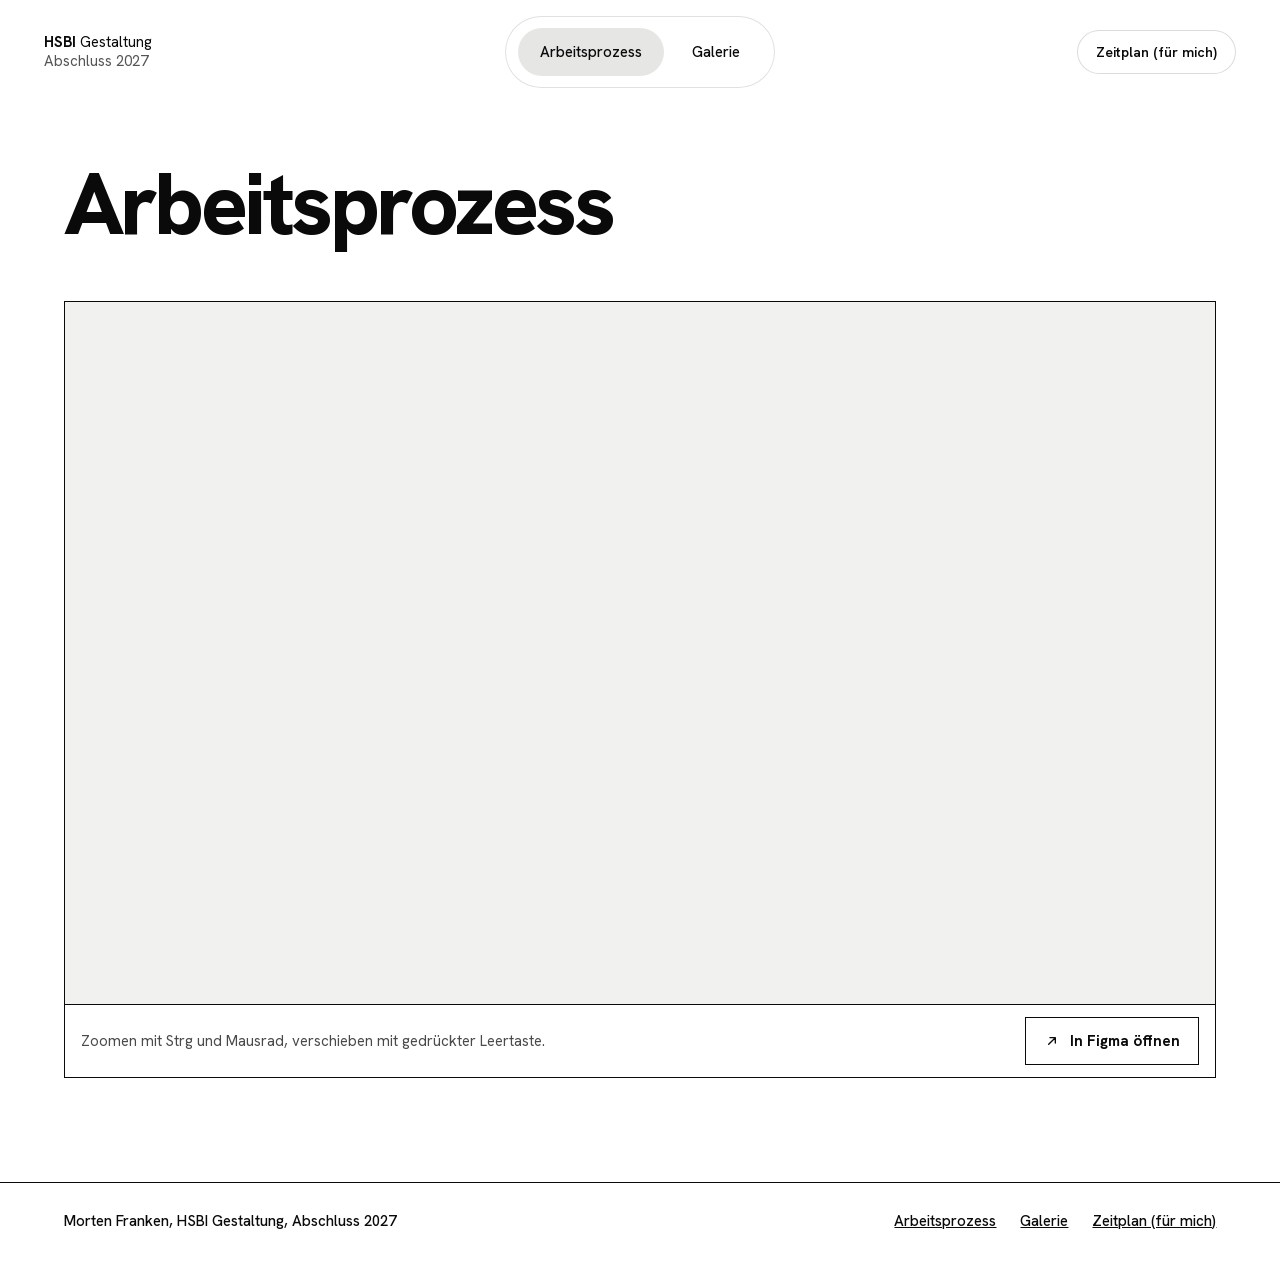
==== commit 867ebfee: "Update arbeitsprozess.html" ====
--- a/arbeitsprozess.html
+++ b/arbeitsprozess.html
@@ -20,9 +20,8 @@
 </div>
 <main>
 <section class="wrap hero" aria-labelledby="h1"><div><h1 class="h1" id="h1">Arbeits&shy;prozess</h1></div></section>
-<section class="wrap" id="figma" aria-labelledby="figma-h" style="padding-bottom:8px">
-<h2 class="sec-h" id="figma-h">Figma</h2>
-<div class="fig"><iframe title="Bachelorarbeit in Figma" loading="lazy" allowfullscreen src="https://embed.figma.com/design/9hA4L1HAoFILn8B7A2Mqr0/Bachelorarbeit?node-id=32-435&amp;embed-host=share"></iframe>
+<section class="wrap" id="figma" aria-labelledby="figma-h" style="padding-bottom:8px"> 
+<div class="fig"><iframe title="Bachelorarbeit in Figma" loading="lazy" allowfullscreen src="https://embed.figma.com/design/9hA4L1HAoFILn8B7A2Mqr0/Bachelorarbeit?node-id=1-3&amp;embed-host=share"></iframe>
 <div class="fig-bar"><p>Zoomen mit Strg und Mausrad, verschieben mit gedrückter Leertaste.</p><a class="btn" href="https://www.figma.com/design/9hA4L1HAoFILn8B7A2Mqr0/Bachelorarbeit?node-id=32-435" target="_blank" rel="noopener"><svg width="16" height="16" viewBox="0 0 24 24" fill="none" stroke="currentColor" stroke-width="2" stroke-linecap="round" stroke-linejoin="round" aria-hidden="true"><path d="M7 17L17 7M9 7h8v8"/></svg><span>In Figma öffnen</span></a></div></div>
 </section>
 </main>
